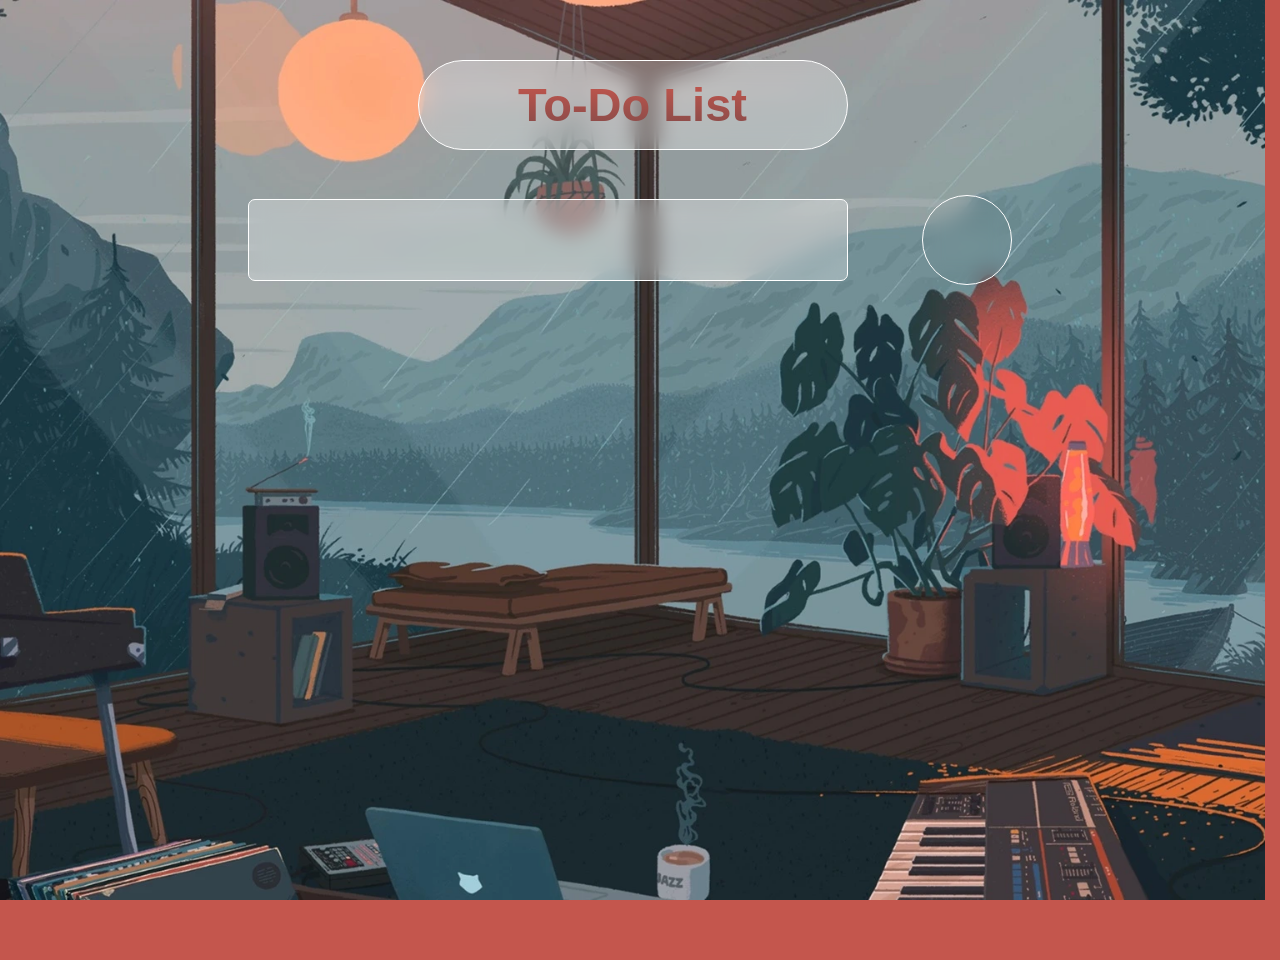
==== index.html @ 28ff61b3 "fix" ====
<!DOCTYPE html>
<html lang="en">
<head>
  <meta charset="UTF-8">
  <meta name="viewport" content="width=device-width, initial-scale=1.0">
  <link rel="stylesheet" href="./src/styles/style.css">
  <script src="src/script.js" defer></script>
  <title>To-Do List by Bogdara</title>
</head>
<body>
  <div class="todo">
    <div class="todo__title-wrapper">
      <h1 class="todo__title">
        To-Do List
      </h1>
    </div>
    <form action="" class="todo__form todo-form">
      <input type="text" class="todo-form__input" placeholder=" ">
      <button class="todo-form__button" class="todo-form__button" type="submit"></button>
    </form>
    <ul class="todo__list">
    </ul>
  </div>
</body>
</html>
---- src/styles/style.css ----
@import url("./normalize.css");
@import url("./fonts.css");
@import url("./variables.css");
@import url("./global.css");

.todo {
  max-width: 770px;
  margin-inline: auto;
}

.todo__title {
  font-size: clamp(1.75rem, 1.1rem + 2.3vw, 4rem);
  line-height: 1;
  background-image: var(--color-gradient);
  -webkit-background-clip: text;
  -webkit-text-fill-color: transparent;
  background-clip: text;
  text-fill-color: transparent;
}

.todo__title-wrapper {
  background-color: var(--color-tranclucent);
  backdrop-filter: var(--blur);
  margin-inline: auto;
  max-width: 430px;
  height: 90px;
  display: flex;
  justify-content: center;
  align-items: center;
  border: var(--border);
  border-radius: var(--border-radius);
  margin-top: 60px;
}

.todo__form {
  margin-top: 44px;
  display: flex;
  justify-content: space-between;
  align-items: center;
}

.todo-form__input {
  width: 600px;
  height: 82px;

  background-color: var(--color-tranclucent);
  backdrop-filter: var(--blur);
  border: var(--border);
  border-radius: 7px;
  color: var(--color-light);

  padding-left: 20px;
  font-size: 24px;

  &:focus,
  &:focus-visible {
    outline: 2px solid var(--color-light);
  }
}

.todo-form__button {
  border: none;
  background-color: transparent;
  transition-duration: var(--transition-duration);
  display: flex;
  justify-content: center;
  

  &::after {
    content: "";
    width: 90px;
    height: 90px;
    background: url("../icons/plus.svg");
    background-size: cover;
    backdrop-filter: var(--blur);
    border: var(--border);
    border-radius: 50%;
  }

  &:hover {
    backdrop-filter: calc(var(--blur) + 5px);
  }
  &:active {
    scale: 0.99;
  }
}

.todo__list {
  display: grid;
  row-gap: 24px;

  margin-top: 70px;
}
.todo__list-item {
  width: 730px;
  height: 70px;
  border-radius: var(--border-radius);
  border: var(--border);
  background-color: var(--color-tranclucent);
  backdrop-filter: var(--blur);

  font-size: 20px;
  color: var(--color-light);
  padding-inline: 50px;
  
  display: flex;
  align-items: center;
  justify-content: space-between;
}

.todo-item__button {
  display: flex;
  justify-content: center;
  align-items: center;
  background-color: transparent;
  border: none;

  &::after {
    content: "";
    width: 60px;
    height: 42px;
    background: url("../icons/bin.svg") center/cover no-repeat;
  }
  &:hover {
    scale: 1.02;
  }
}
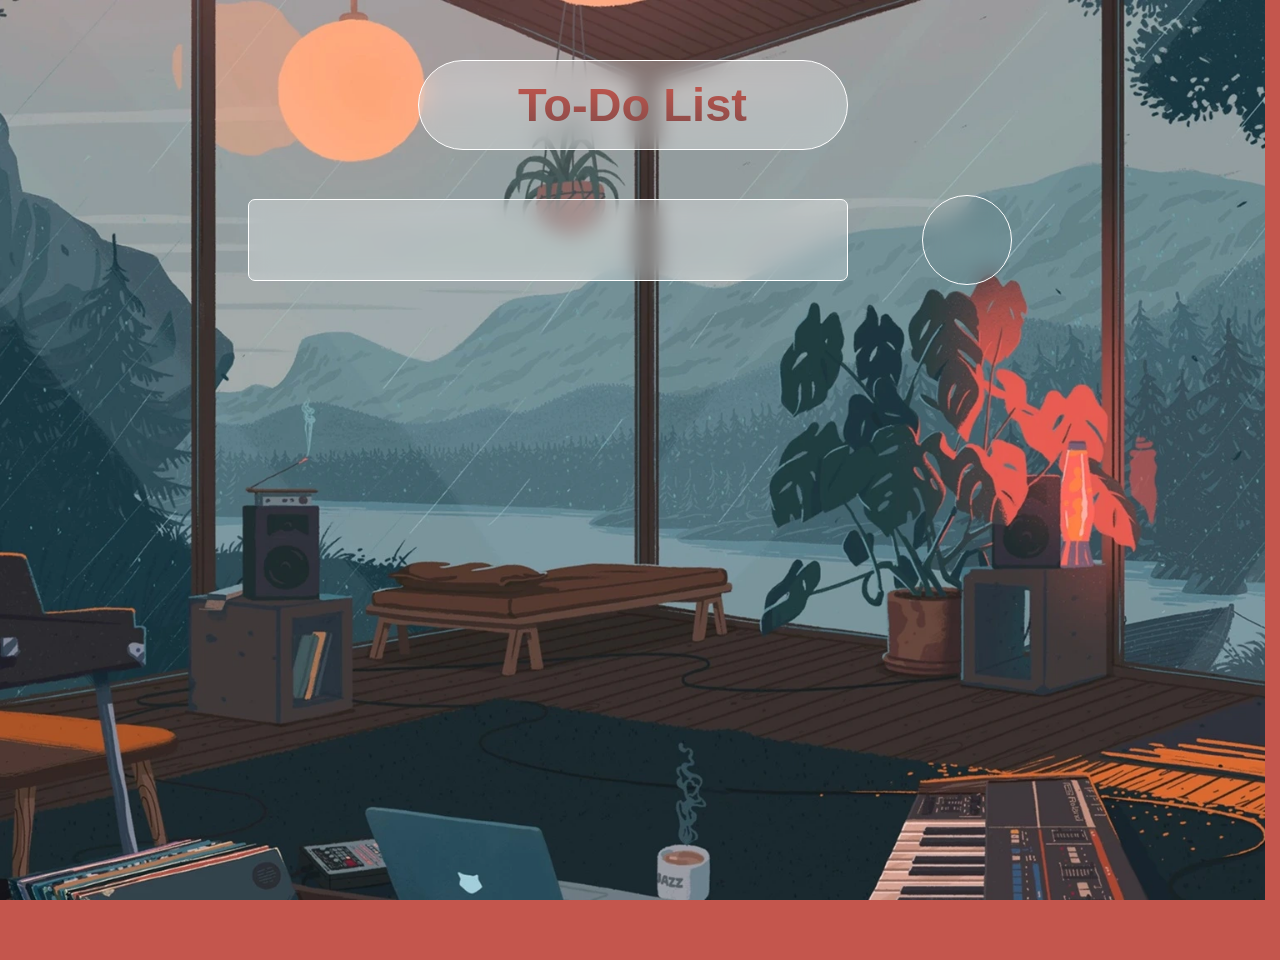
==== commit 4f9e2a8c: "feat: добавлены checkbox и анимация удаления" ====
--- a/index.html
+++ b/index.html
@@ -1,25 +1,26 @@
-<!DOCTYPE html>
+<!doctype html>
 <html lang="en">
-<head>
-  <meta charset="UTF-8">
-  <meta name="viewport" content="width=device-width, initial-scale=1.0">
-  <link rel="stylesheet" href="./src/styles/style.css">
-  <script src="src/script.js" defer></script>
-  <title>To-Do List by Bogdara</title>
-</head>
-<body>
-  <div class="todo">
-    <div class="todo__title-wrapper">
-      <h1 class="todo__title">
-        To-Do List
-      </h1>
+  <head>
+    <meta charset="UTF-8" />
+    <meta name="viewport" content="width=device-width, initial-scale=1.0" />
+    <link rel="stylesheet" href="./src/styles/style.css" />
+    <script src="src/script.js" defer></script>
+    <title>To-Do List by Bogdara</title>
+  </head>
+  <body>
+    <div class="todo">
+      <div class="todo__title-wrapper">
+        <h1 class="todo__title">To-Do List</h1>
+      </div>
+      <form action="" class="todo__form todo-form">
+        <input type="text" class="todo-form__input" />
+        <button
+          class="todo-form__button"
+          class="todo-form__button"
+          type="submit"
+        ></button>
+      </form>
+      <ul class="todo__list"></ul>
     </div>
-    <form action="" class="todo__form todo-form">
-      <input type="text" class="todo-form__input" placeholder=" ">
-      <button class="todo-form__button" class="todo-form__button" type="submit"></button>
-    </form>
-    <ul class="todo__list">
-    </ul>
-  </div>
-</body>
-</html>+  </body>
+</html>
--- a/src/styles/style.css
+++ b/src/styles/style.css
@@ -70,8 +70,7 @@
     content: "";
     width: 90px;
     height: 90px;
-    background: url("../icons/plus.svg");
-    background-size: cover;
+    background: url("../icons/plus.svg") center/cover no-repeat;
     backdrop-filter: var(--blur);
     border: var(--border);
     border-radius: 50%;
@@ -106,7 +105,10 @@
   display: flex;
   align-items: center;
   justify-content: space-between;
+
+  transition-duration: var(--transition-duration);
 }
+
 
 .todo-item__button {
   display: flex;
@@ -114,7 +116,7 @@
   align-items: center;
   background-color: transparent;
   border: none;
-
+  
   &::after {
     content: "";
     width: 60px;
@@ -124,4 +126,59 @@
   &:hover {
     scale: 1.02;
   }
+}
+
+.todo-item__actions {
+  display: flex;
+  align-items: center;
+  column-gap: 10px;
+}
+
+.checked-item {
+  text-decoration: line-through;
+  opacity: 0.7;
+}
+.checkbox {
+  display: flex;
+  justify-content: center;
+  align-items: center;
+  cursor: pointer;
+  width: 55px;
+  height: 55px;
+}
+.checkbox__real {
+  display: none;
+}
+.checkbox__custom {
+  width: 35px;
+  height: 35px;
+  border: 3px solid var(--color-light);
+  border-radius: 50%;
+  position: relative;
+}
+
+.checkbox__real:checked + .checkbox__custom::after {
+  content: "";
+  position: absolute;
+  top: 50%;
+  left: 50%;
+  translate: -50% -50%;
+  background: url("../icons/checkbox.svg") center/cover no-repeat;
+  width: 40px;
+  height: 40px;
+}
+
+.todo__list-item--removing {
+    animation: fadeOut 0.3s ease-out forwards;
+}
+
+@keyframes fadeOut {
+    0% {
+        opacity: 1;
+        transform: translateX(0);
+    }
+    100% {
+        opacity: 0;
+        transform: translateX(20px);
+    }
 }
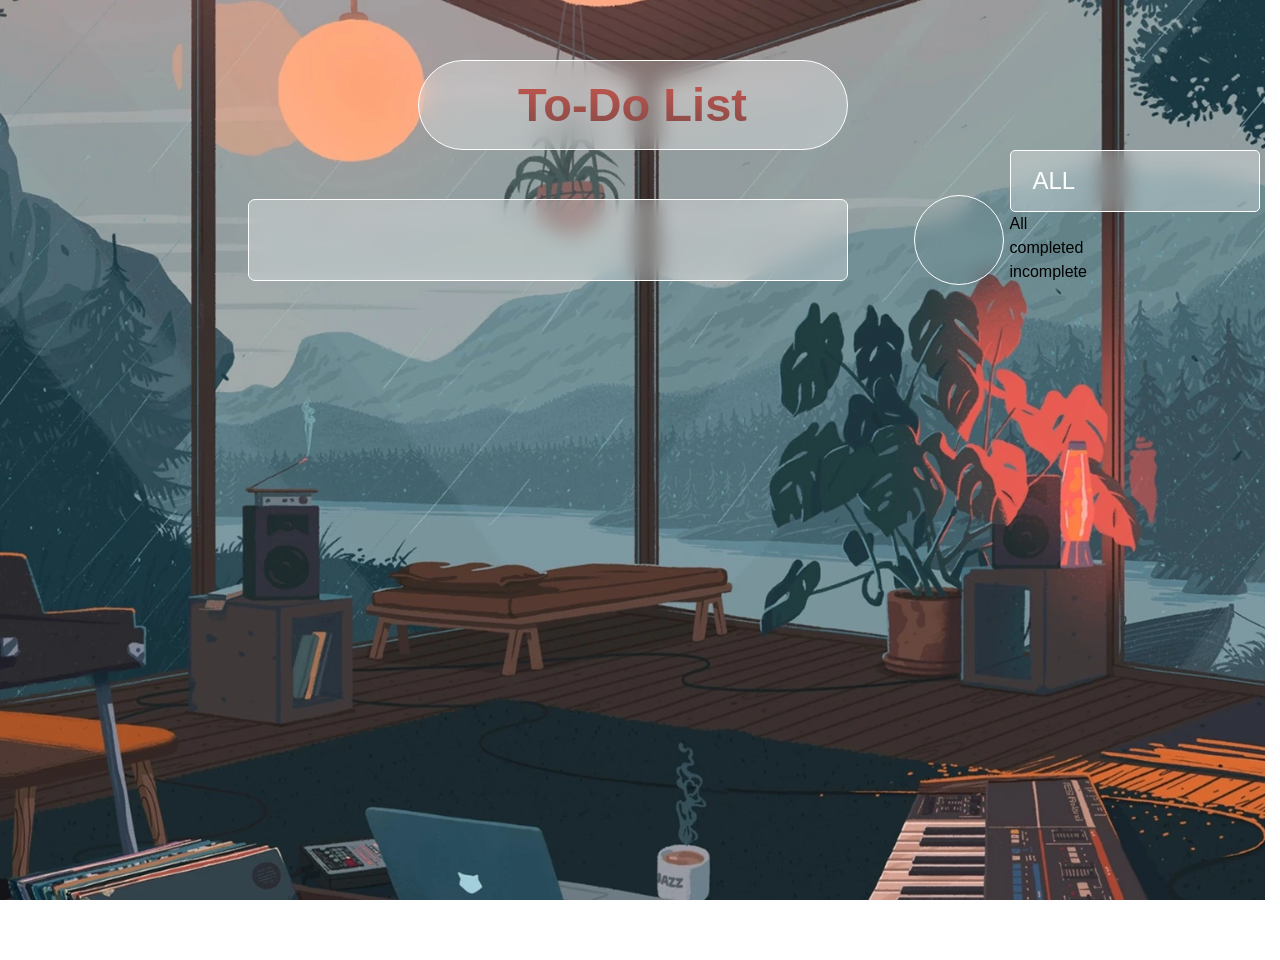
==== commit dbd42bf5: "feat: кнопка фильтрации" ====
--- a/index.html
+++ b/index.html
@@ -1,26 +1,35 @@
 <!doctype html>
 <html lang="en">
-  <head>
-    <meta charset="UTF-8" />
-    <meta name="viewport" content="width=device-width, initial-scale=1.0" />
-    <link rel="stylesheet" href="./src/styles/style.css" />
-    <script src="src/script.js" defer></script>
-    <title>To-Do List by Bogdara</title>
-  </head>
-  <body>
-    <div class="todo">
-      <div class="todo__title-wrapper">
-        <h1 class="todo__title">To-Do List</h1>
+
+<head>
+  <meta charset="UTF-8" />
+  <meta name="viewport" content="width=device-width, initial-scale=1.0" />
+  <link rel="stylesheet" href="./src/styles/style.css" />
+  <script src="src/script.js" defer></script>
+  <title>To-Do List by Bogdara</title>
+</head>
+
+<body>
+  <div class="todo">
+    <div class="todo__title-wrapper">
+      <h1 class="todo__title">To-Do List</h1>
+    </div>
+    <header class="header">
+      <form action="" class="header__form header-form">
+        <input type="text" class="header-form__input" />
+        <button class="header-form__button" type="submit"></button>
+      </form>
+      <div class="header__filter filter">
+        <button class="filter__selected" type="button">All</button>
+        <ul class="filter__list filter-list">
+          <li class="filter-list__option">All</li>
+          <li class="filter-list__option">completed</li>
+          <li class="filter-list__option">incomplete</li>
+        </ul>
       </div>
-      <form action="" class="todo__form todo-form">
-        <input type="text" class="todo-form__input" />
-        <button
-          class="todo-form__button"
-          class="todo-form__button"
-          type="submit"
-        ></button>
-      </form>
-      <ul class="todo__list"></ul>
-    </div>
-  </body>
-</html>
+    </header>
+    <ul class="todo__list"></ul>
+  </div>
+</body>
+
+</html>
--- a/src/styles/style.css
+++ b/src/styles/style.css
@@ -32,14 +32,14 @@
   margin-top: 60px;
 }
 
-.todo__form {
+.header__form {
   margin-top: 44px;
   display: flex;
-  justify-content: space-between;
-  align-items: center;
-}
-
-.todo-form__input {
+  column-gap: 60px;
+  align-items: center;
+}
+
+.header-form__input {
   width: 600px;
   height: 82px;
 
@@ -58,13 +58,12 @@
   }
 }
 
-.todo-form__button {
+.header-form__button {
   border: none;
   background-color: transparent;
   transition-duration: var(--transition-duration);
   display: flex;
   justify-content: center;
-  
 
   &::after {
     content: "";
@@ -84,11 +83,42 @@
   }
 }
 
+.header {
+  display: flex;
+}
+
+.header__filter {
+}
+.filter {
+}
+.filter__selected {
+  
+}
+.filter__selected {
+  border-radius: 2px;
+  border: none;
+  text-transform: uppercase;
+  font-size: 24px;
+  color: var(--color-light);
+  width: 250px;
+  height: 62px;
+  display: flex;
+  align-items: center;
+  background-color: var(--color-tranclucent);
+  backdrop-filter: var(--blur);
+  border: var(--border);
+  border-radius: 5px;
+  padding-inline: 22px;
+}
+.filter-list__option {
+}
+
 .todo__list {
   display: grid;
   row-gap: 24px;
 
   margin-top: 70px;
+  padding-bottom: 70px;
 }
 .todo__list-item {
   width: 730px;
@@ -101,14 +131,14 @@
   font-size: 20px;
   color: var(--color-light);
   padding-inline: 50px;
-  
+
   display: flex;
   align-items: center;
   justify-content: space-between;
 
-  transition-duration: var(--transition-duration);
-}
-
+  opacity: 1;
+  transition: opacity 0.3s ease;
+}
 
 .todo-item__button {
   display: flex;
@@ -116,7 +146,7 @@
   align-items: center;
   background-color: transparent;
   border: none;
-  
+
   &::after {
     content: "";
     width: 60px;
@@ -135,9 +165,17 @@
 }
 
 .checked-item {
+  opacity: 0.7;
+}
+
+.checked-item .todo__list-text {
   text-decoration: line-through;
-  opacity: 0.7;
-}
+}
+
+.todo__list-text {
+  transition: text-decoration 0.3s ease;
+}
+
 .checkbox {
   display: flex;
   justify-content: center;
@@ -169,16 +207,16 @@
 }
 
 .todo__list-item--removing {
-    animation: fadeOut 0.3s ease-out forwards;
+  animation: fadeOut 0.3s ease-out forwards;
 }
 
 @keyframes fadeOut {
-    0% {
-        opacity: 1;
-        transform: translateX(0);
-    }
-    100% {
-        opacity: 0;
-        transform: translateX(20px);
-    }
-}+  0% {
+    opacity: 1;
+    transform: translateX(0);
+  }
+  100% {
+    opacity: 0;
+    transform: translateX(20px);
+  }
+}
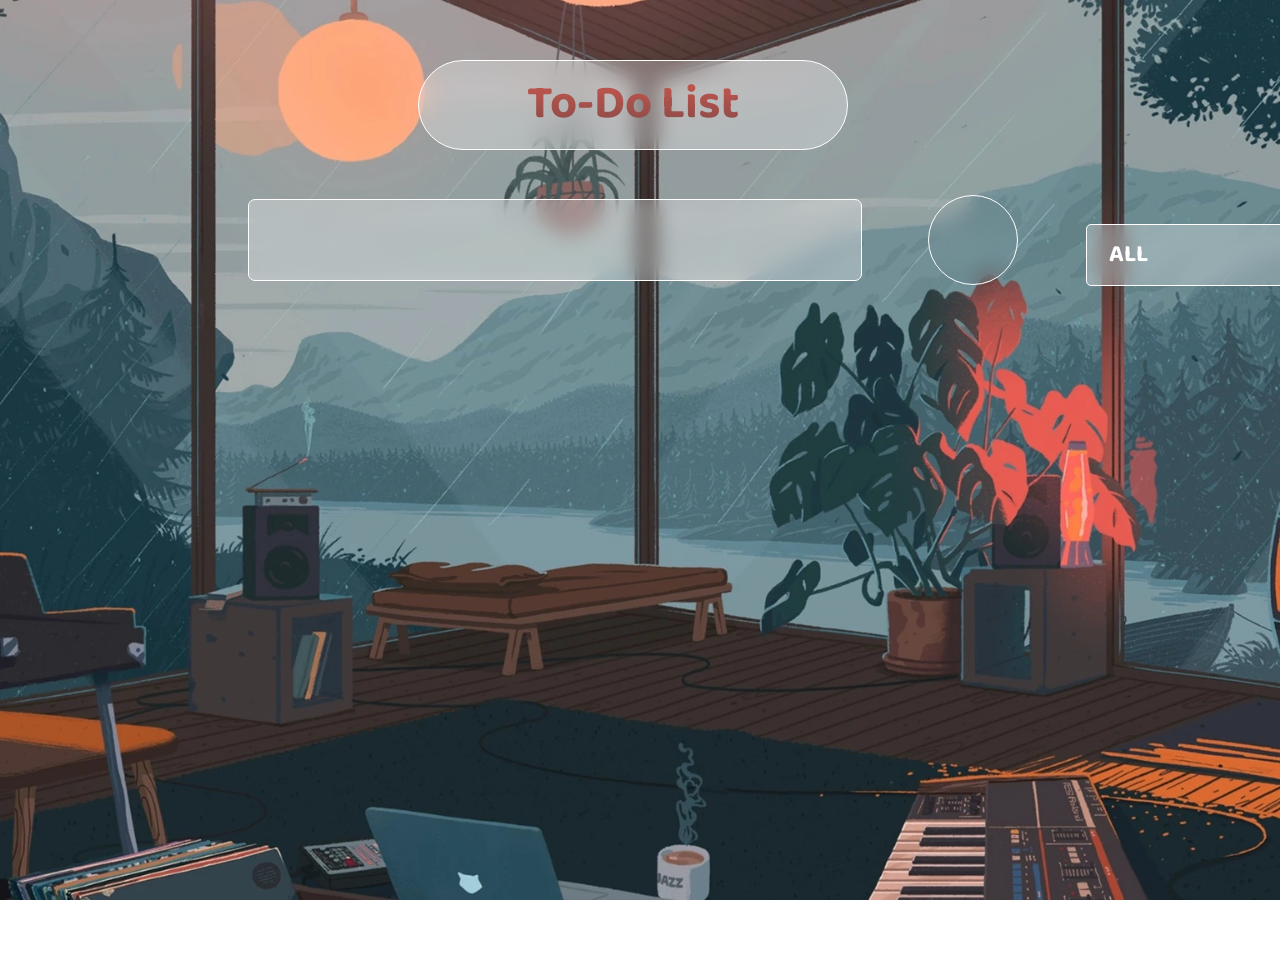
==== commit a2961c1d: "feat: добавлен dropdown для фильтрации тасков" ====
--- a/index.html
+++ b/index.html
@@ -20,11 +20,11 @@
         <button class="header-form__button" type="submit"></button>
       </form>
       <div class="header__filter filter">
-        <button class="filter__selected" type="button">All</button>
+        <button class="filter__button filter__button--active filter__text" type="button" data-header-form-button>All</button>
         <ul class="filter__list filter-list">
-          <li class="filter-list__option">All</li>
-          <li class="filter-list__option">completed</li>
-          <li class="filter-list__option">incomplete</li>
+          <li class="filter-list__option filter__text">All</li>
+          <li class="filter-list__option filter__text">completed</li>
+          <li class="filter-list__option filter__text">incomplete</li>
         </ul>
       </div>
     </header>
--- a/src/styles/style.css
+++ b/src/styles/style.css
@@ -40,7 +40,7 @@
 }
 
 .header-form__input {
-  width: 600px;
+  width: 614px;
   height: 82px;
 
   background-color: var(--color-tranclucent);
@@ -85,33 +85,65 @@
 
 .header {
   display: flex;
+  align-items: flex-end;
+  column-gap: 62px;
 }
 
 .header__filter {
 }
 .filter {
-}
-.filter__selected {
-  
-}
-.filter__selected {
+  position: relative;
+}
+
+.filter__text {
   border-radius: 2px;
-  border: none;
   text-transform: uppercase;
+
   font-size: 24px;
   color: var(--color-light);
   width: 250px;
-  height: 62px;
-  display: flex;
-  align-items: center;
+  display: flex;
+  align-items: center;
+
   background-color: var(--color-tranclucent);
   backdrop-filter: var(--blur);
   border: var(--border);
   border-radius: 5px;
   padding-inline: 22px;
 }
+.filter__button {
+  height: 62px;
+  font-weight: 700;
+  justify-content: space-between;
+  
+  &::after {
+    content: "";
+    background: url(../icons/arrow.svg) center/cover no-repeat;
+    width: 40px;
+    height: 26px;
+  } 
+}
+.filter__button--active.filter__button::after {
+  transform: rotate(180deg);
+}
+
 .filter-list__option {
-}
+  height: 48px;
+}
+.filter__list {
+  position: absolute;
+  z-index: -1;
+  top: 0%;
+  opacity: 0;
+  left: 0;
+  transition-duration: var(--transition-duration);
+
+}
+.filter__list--active {
+  top: 100%;
+  opacity: 1;
+}
+
 
 .todo__list {
   display: grid;
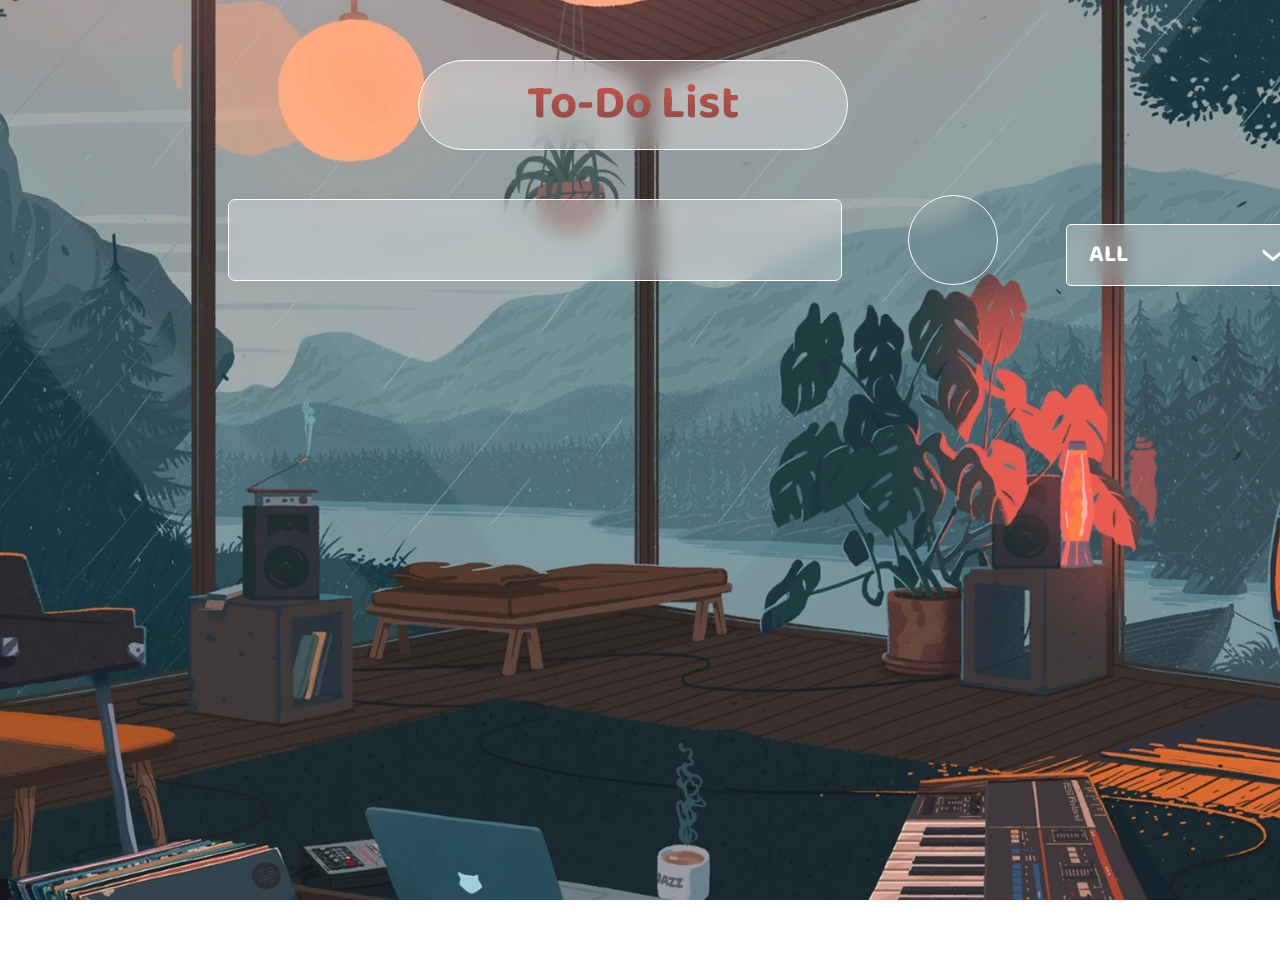
==== commit 66e36790: "feat: реализована логика фильтрации тасков" ====
--- a/index.html
+++ b/index.html
@@ -20,11 +20,11 @@
         <button class="header-form__button" type="submit"></button>
       </form>
       <div class="header__filter filter">
-        <button class="filter__button filter__button--active filter__text" type="button" data-header-form-button>All</button>
+        <button class="filter__button filter__text" type="button" data-filter-form-button>All</button>
         <ul class="filter__list filter-list">
-          <li class="filter-list__option filter__text">All</li>
-          <li class="filter-list__option filter__text">completed</li>
-          <li class="filter-list__option filter__text">incomplete</li>
+          <li class="filter-list__option filter__text" id="all">All</li>
+          <li class="filter-list__option filter__text" id="completed">completed</li>
+          <li class="filter-list__option filter__text" id="incomplete">incomplete</li>
         </ul>
       </div>
     </header>
--- a/src/styles/style.css
+++ b/src/styles/style.css
@@ -40,6 +40,8 @@
 }
 
 .header-form__input {
+  margin-left: -20px;
+
   width: 614px;
   height: 82px;
 
@@ -90,8 +92,6 @@
 }
 
 .header__filter {
-}
-.filter {
   position: relative;
 }
 
@@ -112,10 +112,12 @@
   padding-inline: 22px;
 }
 .filter__button {
+  position: relative;
+  z-index: 200;
   height: 62px;
   font-weight: 700;
   justify-content: space-between;
-  
+
   &::after {
     content: "";
     background: url(../icons/arrow.svg) center/cover no-repeat;
@@ -127,12 +129,18 @@
   transform: rotate(180deg);
 }
 
+
 .filter-list__option {
   height: 48px;
+  cursor: pointer;
+  transition-duration: 0.1s;
+
+  &:hover {
+    border-left-width: 5px;
+  }
 }
 .filter__list {
   position: absolute;
-  z-index: -1;
   top: 0%;
   opacity: 0;
   left: 0;
@@ -144,6 +152,9 @@
   opacity: 1;
 }
 
+.filter-list__option--active {
+  background-color: var(--color-light);
+}
 
 .todo__list {
   display: grid;
@@ -152,6 +163,7 @@
   margin-top: 70px;
   padding-bottom: 70px;
 }
+
 .todo__list-item {
   width: 730px;
   height: 70px;
@@ -170,6 +182,9 @@
 
   opacity: 1;
   transition: opacity 0.3s ease;
+}
+.todo__list-item--hidden {
+    display: none;
 }
 
 .todo-item__button {
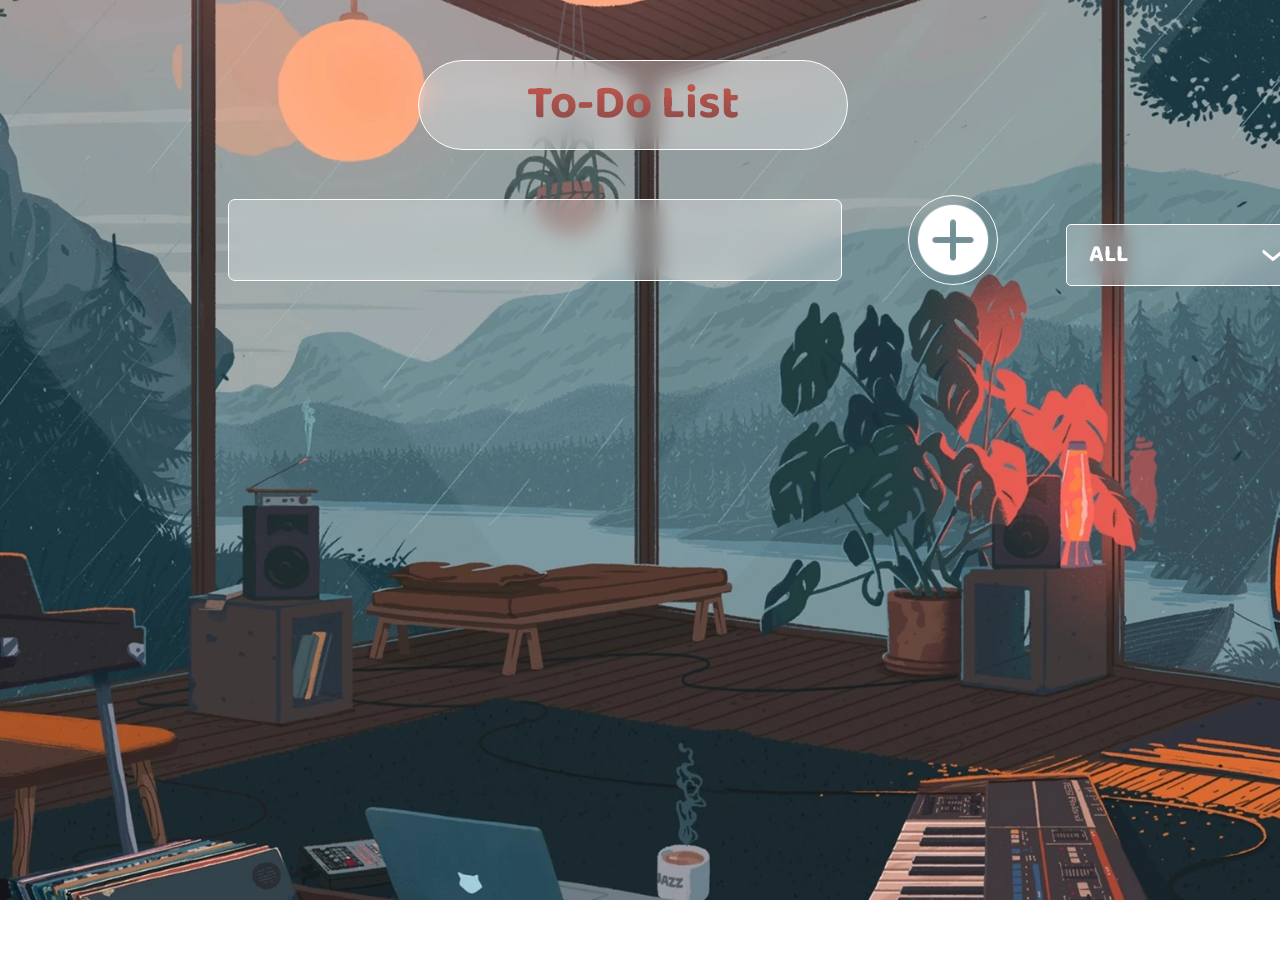
==== commit c9ba9113: "fix: исправил стрелку у дропдаун" ====
--- a/index.html
+++ b/index.html
@@ -5,7 +5,7 @@
   <meta charset="UTF-8" />
   <meta name="viewport" content="width=device-width, initial-scale=1.0" />
   <link rel="stylesheet" href="./src/styles/style.css" />
-  <script src="src/script.js" defer></script>
+  <script src="./script.js" defer></script>
   <title>To-Do List by Bogdara</title>
 </head>
 
--- a/src/styles/style.css
+++ b/src/styles/style.css
@@ -71,17 +71,17 @@
     content: "";
     width: 90px;
     height: 90px;
-    background: url("../icons/plus.svg") center/cover no-repeat;
+    background: url("../icons/Plus.svg") center/cover no-repeat;
     backdrop-filter: var(--blur);
     border: var(--border);
     border-radius: 50%;
   }
 
   &:hover {
-    backdrop-filter: calc(var(--blur) + 5px);
+    scale: 1.01;
   }
   &:active {
-    scale: 0.99;
+    scale: 0.98;
   }
 }
 
@@ -140,15 +140,16 @@
   }
 }
 .filter__list {
-  position: absolute;
+  position: absolute;;
   top: 0%;
   opacity: 0;
+  visibility: hidden;
   left: 0;
-  transition-duration: var(--transition-duration);
-
+  transition: opacity 0.1s ease, top 0.25s ease;
 }
 .filter__list--active {
   top: 100%;
+  visibility: visible;
   opacity: 1;
 }
 
@@ -212,7 +213,7 @@
 }
 
 .checked-item {
-  opacity: 0.7;
+  opacity: 0.4;
 }
 
 .checked-item .todo__list-text {
